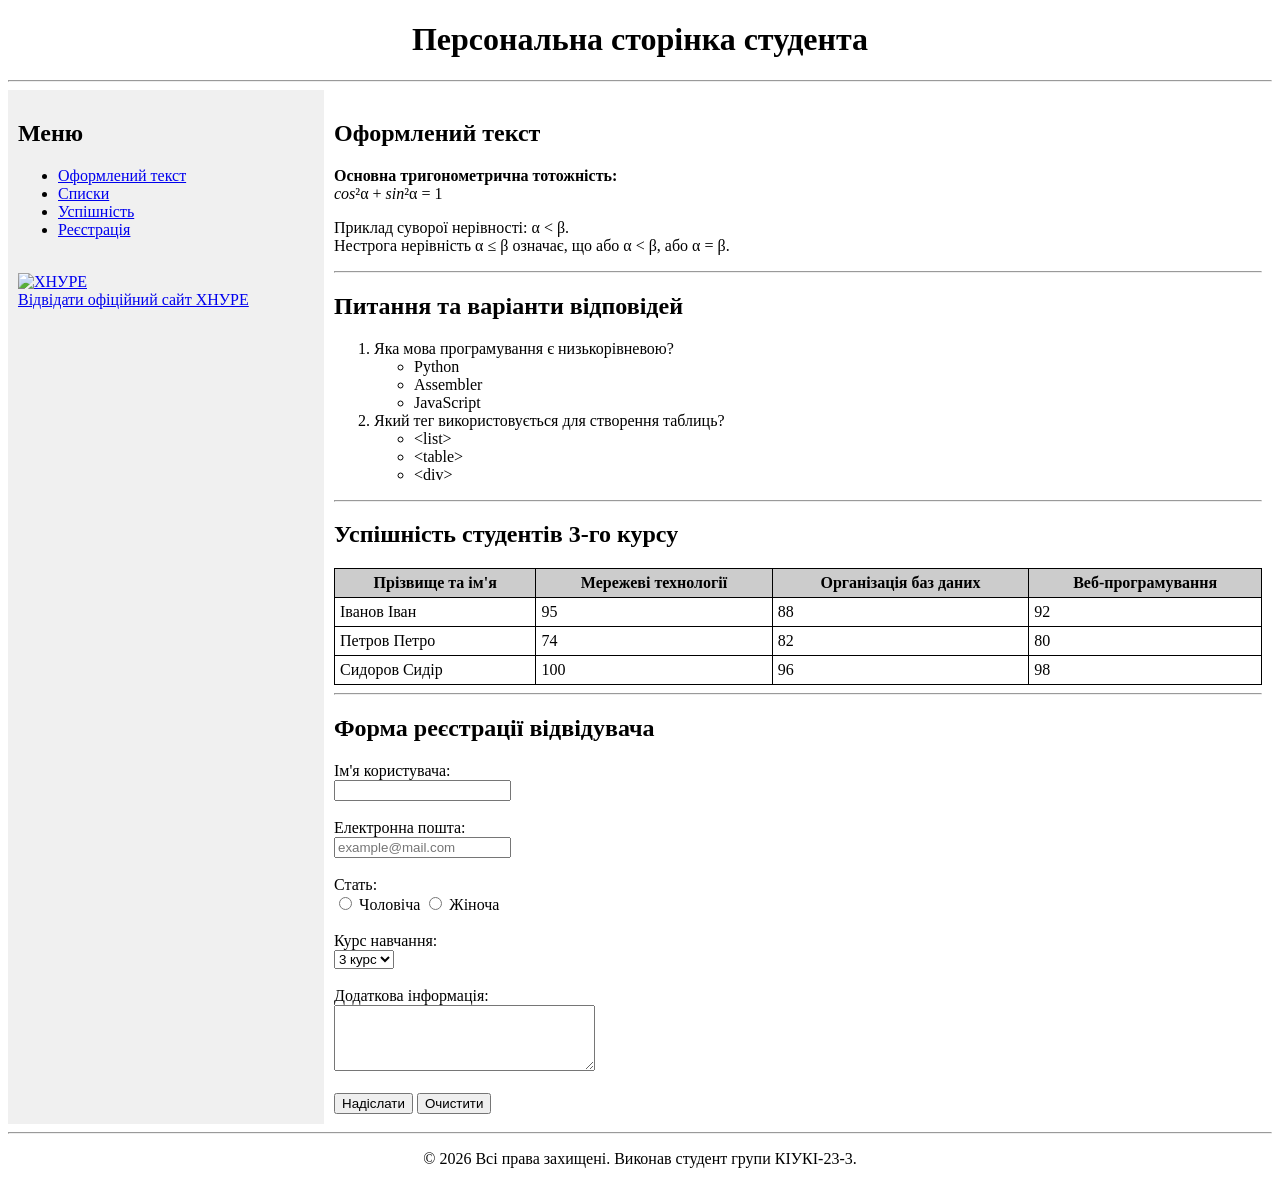
==== index.html @ b94139e3 "Fix HTML5 validation" ====
<!DOCTYPE html>
<html lang="uk">
<head>
    <meta charset="UTF-8">
    <title>Лабораторна робота №1 - Варіант 0</title>
</head>
<body>

    <header>
        <h1 style="text-align: center;">Персональна сторінка студента</h1>
        <hr>
    </header>

    <table style="width: 100%; border-collapse: collapse;">
        <tr>
            <td style="width: 25%; vertical-align: top; background-color: #f0f0f0; padding: 10px;">
                <h2>Меню</h2>
                <ul>
                    <li><a href="#text">Оформлений текст</a></li>
                    <li><a href="#list">Списки</a></li>
                    <li><a href="#table">Успішність</a></li>
                    <li><a href="#form">Реєстрація</a></li>
                </ul>
                <br>
                <a href="https://nure.ua/" target="_blank">
                    <img src="https://nure.ua/wp-content/themes/nure/img/logo-ukr.png" alt="ХНУРЕ" style="width: 200px;">
                    <br>Відвідати офіційний сайт ХНУРЕ
                </a>
            </td>

            <td style="width: 75%; vertical-align: top; padding: 10px;">
                
                <h2 id="text">Оформлений текст</h2>
                <p>
                    <b>Основна тригонометрична тотожність:</b><br>
                    <i>cos</i>&sup2;&alpha; + <i>sin</i>&sup2;&alpha; = 1
                </p>
                <p>
                    Приклад суворої нерівності: &alpha; &lt; &beta;.<br>
                    Нестрога нерівність &alpha; &le; &beta; означає, що або &alpha; &lt; &beta;, або &alpha; = &beta;.
                </p>

                <hr>

                <h2 id="list">Питання та варіанти відповідей</h2>
                <ol>
                    <li>Яка мова програмування є низькорівневою?
                        <ul>
                            <li>Python</li>
                            <li>Assembler</li>
                            <li>JavaScript</li>
                        </ul>
                    </li>
                    <li>Який тег використовується для створення таблиць?
                        <ul>
                            <li>&lt;list&gt;</li>
                            <li>&lt;table&gt;</li>
                            <li>&lt;div&gt;</li>
                        </ul>
                    </li>
                </ol>

                <hr>

                <h2 id="table">Успішність студентів 3-го курсу</h2>
                <table style="border: 1px solid black; border-collapse: collapse; width: 100%;">
                    <tr style="background-color: #cccccc;">
                        <th style="border: 1px solid black; padding: 5px;">Прізвище та ім'я</th>
                        <th style="border: 1px solid black; padding: 5px;">Мережеві технології</th>
                        <th style="border: 1px solid black; padding: 5px;">Організація баз даних</th>
                        <th style="border: 1px solid black; padding: 5px;">Веб-програмування</th>
                    </tr>
                    <tr>
                        <td style="border: 1px solid black; padding: 5px;">Іванов Іван</td>
                        <td style="border: 1px solid black; padding: 5px;">95</td>
                        <td style="border: 1px solid black; padding: 5px;">88</td>
                        <td style="border: 1px solid black; padding: 5px;">92</td>
                    </tr>
                    <tr>
                        <td style="border: 1px solid black; padding: 5px;">Петров Петро</td>
                        <td style="border: 1px solid black; padding: 5px;">74</td>
                        <td style="border: 1px solid black; padding: 5px;">82</td>
                        <td style="border: 1px solid black; padding: 5px;">80</td>
                    </tr>
                    <tr>
                        <td style="border: 1px solid black; padding: 5px;">Сидоров Сидір</td>
                        <td style="border: 1px solid black; padding: 5px;">100</td>
                        <td style="border: 1px solid black; padding: 5px;">96</td>
                        <td style="border: 1px solid black; padding: 5px;">98</td>
                    </tr>
                </table>

                <hr>

                <h2 id="form">Форма реєстрації відвідувача</h2>
                <form action="#">
                    <label for="username">Ім'я користувача:</label><br>
                    <input type="text" id="username" name="username" required><br><br>

                    <label for="email">Електронна пошта:</label><br>
                    <input type="email" id="email" name="email" placeholder="example@mail.com"><br><br>

                    <label>Стать:</label><br>
                    <input type="radio" id="male" name="gender" value="male">
                    <label for="male">Чоловіча</label>
                    <input type="radio" id="female" name="gender" value="female">
                    <label for="female">Жіноча</label><br><br>

                    <label for="course">Курс навчання:</label><br>
                    <select id="course" name="course">
                        <option value="1">1 курс</option>
                        <option value="2">2 курс</option>
                        <option value="3" selected>3 курс</option>
                        <option value="4">4 курс</option>
                    </select><br><br>

                    <label for="comment">Додаткова інформація:</label><br>
                    <textarea id="comment" name="comment" rows="4" cols="30"></textarea><br><br>

                    <input type="submit" value="Надіслати">
                    <input type="reset" value="Очистити">
                </form>

            </td>
        </tr>
    </table>

    <footer>
        <hr>
        <p style="text-align: center;">&copy; 2026 Всі права захищені. Виконав студент групи КІУКІ-23-3.</p>
    </footer>

</body>
</html>
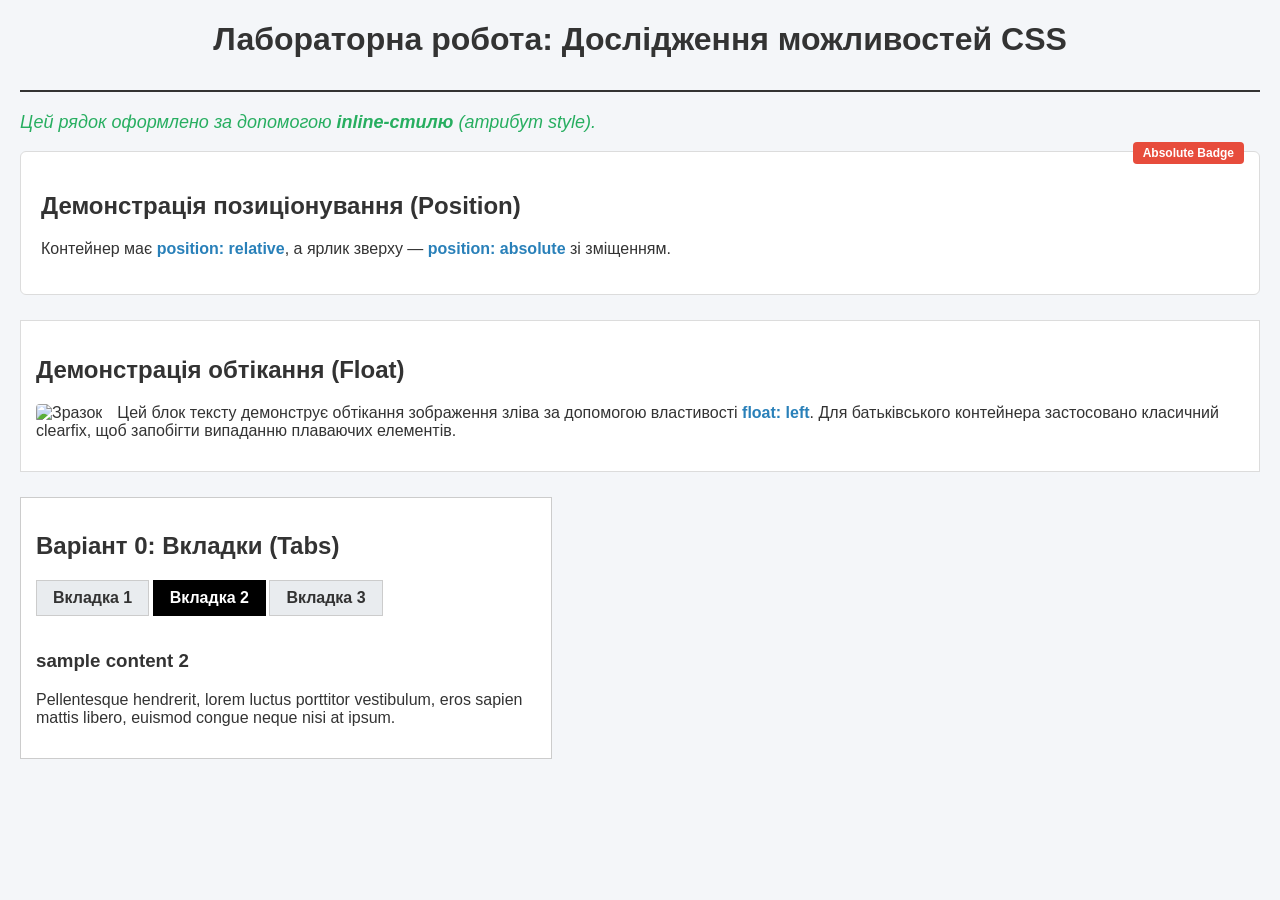
==== commit 44f35469: "Add Lab 2" ====
--- a/index.html
+++ b/index.html
@@ -2,133 +2,88 @@
 <html lang="uk">
 <head>
     <meta charset="UTF-8">
-    <title>Лабораторна робота №1 - Варіант 0</title>
+    <meta name="viewport" content="width=device-width, initial-scale=1.0">
+    <title>Лабораторна робота №2 - Варіант 0</title>
+
+    <!-- Спосіб 1: Підключення зовнішнього CSS-файлу -->
+    <link rel="stylesheet" href="style.css">
+
+    <!-- Спосіб 2: Внутрішні стилі за допомогою контейнера <style> -->
+    <style>
+        /* Селектор за ідентифікатором (id) */
+        #main-header {
+            text-align: center;
+            border-bottom: 2px solid #333;
+            padding-bottom: 10px;
+            margin-bottom: 20px;
+        }
+
+        /* Селектор за класом (class) */
+        .highlight-text {
+            color: #2980b9;
+            font-weight: bold;
+        }
+    </style>
 </head>
 <body>
 
-    <header>
-        <h1 style="text-align: center;">Персональна сторінка студента</h1>
-        <hr>
+    <header id="main-header">
+        <h1>Лабораторна робота: Дослідження можливостей CSS</h1>
     </header>
 
-    <table style="width: 100%; border-collapse: collapse;">
-        <tr>
-            <td style="width: 25%; vertical-align: top; background-color: #f0f0f0; padding: 10px;">
-                <h2>Меню</h2>
-                <ul>
-                    <li><a href="#text">Оформлений текст</a></li>
-                    <li><a href="#list">Списки</a></li>
-                    <li><a href="#table">Успішність</a></li>
-                    <li><a href="#form">Реєстрація</a></li>
-                </ul>
-                <br>
-                <a href="https://nure.ua/" target="_blank">
-                    <img src="https://nure.ua/wp-content/themes/nure/img/logo-ukr.png" alt="ХНУРЕ" style="width: 200px;">
-                    <br>Відвідати офіційний сайт ХНУРЕ
-                </a>
-            </td>
+    <!-- Спосіб 3: Inline-стиль (атрибут style) -->
+    <p style="color: #27ae60; font-size: 18px; font-style: italic;">
+        Цей рядок оформлено за допомогою <b>inline-стилю</b> (атрибут style).
+    </p>
 
-            <td style="width: 75%; vertical-align: top; padding: 10px;">
-                
-                <h2 id="text">Оформлений текст</h2>
-                <p>
-                    <b>Основна тригонометрична тотожність:</b><br>
-                    <i>cos</i>&sup2;&alpha; + <i>sin</i>&sup2;&alpha; = 1
-                </p>
-                <p>
-                    Приклад суворої нерівності: &alpha; &lt; &beta;.<br>
-                    Нестрога нерівність &alpha; &le; &beta; означає, що або &alpha; &lt; &beta;, або &alpha; = &beta;.
-                </p>
+    <!-- Демонстрація position (relative/absolute) -->
+    <section class="promo-box">
+        <span class="badge-absolute">Absolute Badge</span>
+        <h2>Демонстрація позиціонування (Position)</h2>
+        <p>Контейнер має <span class="highlight-text">position: relative</span>, а ярлик зверху — <span class="highlight-text">position: absolute</span> зі зміщенням.</p>
+    </section>
 
-                <hr>
+    <!-- Демонстрація властивості float -->
+    <section class="float-section clearfix">
+        <h2>Демонстрація обтікання (Float)</h2>
+        <img src="https://via.placeholder.com/120x80" alt="Зразок" class="float-img">
+        <p>
+            Цей блок тексту демонструє обтікання зображення зліва за допомогою властивості <span class="highlight-text">float: left</span>. Для батьківського контейнера застосовано класичний clearfix, щоб запобігти випаданню плаваючих елементів.
+        </p>
+    </section>
 
-                <h2 id="list">Питання та варіанти відповідей</h2>
-                <ol>
-                    <li>Яка мова програмування є низькорівневою?
-                        <ul>
-                            <li>Python</li>
-                            <li>Assembler</li>
-                            <li>JavaScript</li>
-                        </ul>
-                    </li>
-                    <li>Який тег використовується для створення таблиць?
-                        <ul>
-                            <li>&lt;list&gt;</li>
-                            <li>&lt;table&gt;</li>
-                            <li>&lt;div&gt;</li>
-                        </ul>
-                    </li>
-                </ol>
+    <!-- Варіант 0: Вкладки, що перемикаються без JavaScript -->
+    <section class="tabs-container">
+        <h2>Варіант 0: Вкладки (Tabs)</h2>
 
-                <hr>
+        <!-- Приховані радіокнопки для керування станом -->
+        <input type="radio" name="tab-group" id="tab1" class="tab-radio">
+        <input type="radio" name="tab-group" id="tab2" class="tab-radio" checked>
+        <input type="radio" name="tab-group" id="tab3" class="tab-radio">
 
-                <h2 id="table">Успішність студентів 3-го курсу</h2>
-                <table style="border: 1px solid black; border-collapse: collapse; width: 100%;">
-                    <tr style="background-color: #cccccc;">
-                        <th style="border: 1px solid black; padding: 5px;">Прізвище та ім'я</th>
-                        <th style="border: 1px solid black; padding: 5px;">Мережеві технології</th>
-                        <th style="border: 1px solid black; padding: 5px;">Організація баз даних</th>
-                        <th style="border: 1px solid black; padding: 5px;">Веб-програмування</th>
-                    </tr>
-                    <tr>
-                        <td style="border: 1px solid black; padding: 5px;">Іванов Іван</td>
-                        <td style="border: 1px solid black; padding: 5px;">95</td>
-                        <td style="border: 1px solid black; padding: 5px;">88</td>
-                        <td style="border: 1px solid black; padding: 5px;">92</td>
-                    </tr>
-                    <tr>
-                        <td style="border: 1px solid black; padding: 5px;">Петров Петро</td>
-                        <td style="border: 1px solid black; padding: 5px;">74</td>
-                        <td style="border: 1px solid black; padding: 5px;">82</td>
-                        <td style="border: 1px solid black; padding: 5px;">80</td>
-                    </tr>
-                    <tr>
-                        <td style="border: 1px solid black; padding: 5px;">Сидоров Сидір</td>
-                        <td style="border: 1px solid black; padding: 5px;">100</td>
-                        <td style="border: 1px solid black; padding: 5px;">96</td>
-                        <td style="border: 1px solid black; padding: 5px;">98</td>
-                    </tr>
-                </table>
+        <!-- Навігація по вкладках -->
+        <div class="tabs-nav">
+            <label for="tab1" class="tab-label">Вкладка 1</label>
+            <label for="tab2" class="tab-label">Вкладка 2</label>
+            <label for="tab3" class="tab-label">Вкладка 3</label>
+        </div>
 
-                <hr>
+        <!-- Контентні блоки -->
+        <div id="content1" class="tab-panel">
+            <h3>sample content 1</h3>
+            <p>Вміст першої вкладки. Довільний опис та демонстрація перемикання.</p>
+        </div>
 
-                <h2 id="form">Форма реєстрації відвідувача</h2>
-                <form action="#">
-                    <label for="username">Ім'я користувача:</label><br>
-                    <input type="text" id="username" name="username" required><br><br>
+        <div id="content2" class="tab-panel">
+            <h3>sample content 2</h3>
+            <p>Pellentesque hendrerit, lorem luctus porttitor vestibulum, eros sapien mattis libero, euismod congue neque nisi at ipsum.</p>
+        </div>
 
-                    <label for="email">Електронна пошта:</label><br>
-                    <input type="email" id="email" name="email" placeholder="example@mail.com"><br><br>
-
-                    <label>Стать:</label><br>
-                    <input type="radio" id="male" name="gender" value="male">
-                    <label for="male">Чоловіча</label>
-                    <input type="radio" id="female" name="gender" value="female">
-                    <label for="female">Жіноча</label><br><br>
-
-                    <label for="course">Курс навчання:</label><br>
-                    <select id="course" name="course">
-                        <option value="1">1 курс</option>
-                        <option value="2">2 курс</option>
-                        <option value="3" selected>3 курс</option>
-                        <option value="4">4 курс</option>
-                    </select><br><br>
-
-                    <label for="comment">Додаткова інформація:</label><br>
-                    <textarea id="comment" name="comment" rows="4" cols="30"></textarea><br><br>
-
-                    <input type="submit" value="Надіслати">
-                    <input type="reset" value="Очистити">
-                </form>
-
-            </td>
-        </tr>
-    </table>
-
-    <footer>
-        <hr>
-        <p style="text-align: center;">&copy; 2026 Всі права захищені. Виконав студент групи КІУКІ-23-3.</p>
-    </footer>
+        <div id="content3" class="tab-panel">
+            <h3>sample content 3</h3>
+            <p>Вміст третьої вкладки. Усі вкладки працюють виключно на селекторах CSS без скриптів.</p>
+        </div>
+    </section>
 
 </body>
 </html>
--- a/style.css
+++ b/style.css
@@ -0,0 +1,96 @@
+/* 1. Селектори тегів та скидання базових відступів */
+body {
+    font-family: Arial, sans-serif;
+    margin: 20px;
+    background-color: #f4f6f9;
+    color: #333;
+}
+
+/* 2. Позиціонування (Вимога 4: relative + absolute) */
+.promo-box {
+    position: relative;
+    background-color: #ffffff;
+    border: 1px solid #dcdcdc;
+    padding: 20px;
+    margin-bottom: 25px;
+    border-radius: 6px;
+}
+
+.badge-absolute {
+    position: absolute;
+    top: -10px;
+    right: 15px;
+    background-color: #e74c3c;
+    color: #ffffff;
+    padding: 4px 10px;
+    font-size: 12px;
+    font-weight: bold;
+    border-radius: 4px;
+}
+
+/* 3. Обтікання float (Вимога 5: float + clearfix) */
+.float-section {
+    background: #ffffff;
+    padding: 15px;
+    margin-bottom: 25px;
+    border: 1px solid #dcdcdc;
+}
+
+.float-img {
+    float: left;
+    margin-right: 15px;
+    border-radius: 4px;
+}
+
+.clearfix::after {
+    content: "";
+    display: table;
+    clear: both;
+}
+
+/* 4. Варіант 0: Вкладки (Tabs) тільки на чистому CSS */
+.tabs-container {
+    background: #ffffff;
+    border: 1px solid #ccc;
+    padding: 15px;
+    max-width: 500px;
+}
+
+/* Приховуємо стандартні перемикачі radio */
+.tab-radio {
+    display: none;
+}
+
+/* Стилізація кнопок вкладок */
+.tab-label {
+    display: inline-block;
+    padding: 8px 16px;
+    cursor: pointer;
+    background-color: #e9ecef;
+    border: 1px solid #ccc;
+    margin-right: -1px;
+    font-weight: bold;
+    user-select: none;
+}
+
+/* Стиль активної вкладки (як на зразку у завданні) */
+#tab1:checked ~ .tabs-nav label[for="tab1"],
+#tab2:checked ~ .tabs-nav label[for="tab2"],
+#tab3:checked ~ .tabs-nav label[for="tab3"] {
+    background-color: #000000;
+    color: #ffffff;
+    border-color: #000000;
+}
+
+/* Блоки контенту вкладок (за замовчуванням сховані) */
+.tab-panel {
+    display: none;
+    padding-top: 15px;
+}
+
+/* Відображення відповідного контенту при виборі radio */
+#tab1:checked ~ #content1,
+#tab2:checked ~ #content2,
+#tab3:checked ~ #content3 {
+    display: block;
+}
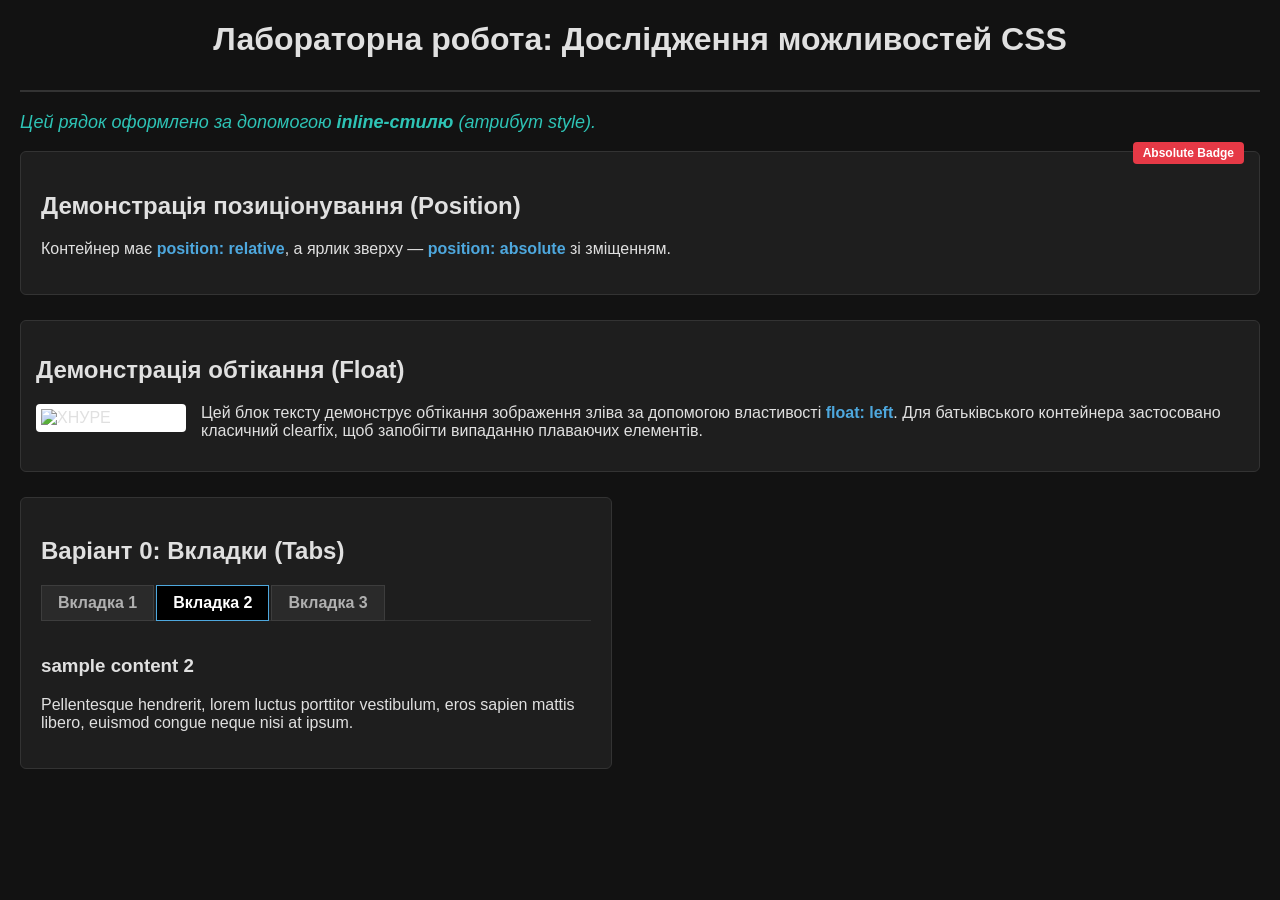
==== commit e2f0330b: "Dark theme and fix float image" ====
--- a/index.html
+++ b/index.html
@@ -13,14 +13,14 @@
         /* Селектор за ідентифікатором (id) */
         #main-header {
             text-align: center;
-            border-bottom: 2px solid #333;
+            border-bottom: 2px solid #333333;
             padding-bottom: 10px;
             margin-bottom: 20px;
         }
 
         /* Селектор за класом (class) */
         .highlight-text {
-            color: #2980b9;
+            color: #4ea8de;
             font-weight: bold;
         }
     </style>
@@ -32,7 +32,7 @@
     </header>
 
     <!-- Спосіб 3: Inline-стиль (атрибут style) -->
-    <p style="color: #27ae60; font-size: 18px; font-style: italic;">
+    <p style="color: #2ec4b6; font-size: 18px; font-style: italic;">
         Цей рядок оформлено за допомогою <b>inline-стилю</b> (атрибут style).
     </p>
 
@@ -43,10 +43,10 @@
         <p>Контейнер має <span class="highlight-text">position: relative</span>, а ярлик зверху — <span class="highlight-text">position: absolute</span> зі зміщенням.</p>
     </section>
 
-    <!-- Демонстрація властивості float -->
+    <!-- Демонстрація властивості float з робочим зображенням -->
     <section class="float-section clearfix">
         <h2>Демонстрація обтікання (Float)</h2>
-        <img src="https://via.placeholder.com/120x80" alt="Зразок" class="float-img">
+        <img src="https://nure.ua/wp-content/themes/nure/img/logo-ukr.png" alt="ХНУРЕ" class="float-img">
         <p>
             Цей блок тексту демонструє обтікання зображення зліва за допомогою властивості <span class="highlight-text">float: left</span>. Для батьківського контейнера застосовано класичний clearfix, щоб запобігти випаданню плаваючих елементів.
         </p>
--- a/style.css
+++ b/style.css
@@ -1,16 +1,16 @@
-/* 1. Селектори тегів та скидання базових відступів */
+/* Базові стилі та чорний фон */
 body {
     font-family: Arial, sans-serif;
     margin: 20px;
-    background-color: #f4f6f9;
-    color: #333;
+    background-color: #121212;
+    color: #e0e0e0;
 }
 
-/* 2. Позиціонування (Вимога 4: relative + absolute) */
+/* 1. Позиціонування (Вимога 4: relative + absolute) */
 .promo-box {
     position: relative;
-    background-color: #ffffff;
-    border: 1px solid #dcdcdc;
+    background-color: #1e1e1e;
+    border: 1px solid #333333;
     padding: 20px;
     margin-bottom: 25px;
     border-radius: 6px;
@@ -20,7 +20,7 @@
     position: absolute;
     top: -10px;
     right: 15px;
-    background-color: #e74c3c;
+    background-color: #e63946;
     color: #ffffff;
     padding: 4px 10px;
     font-size: 12px;
@@ -28,17 +28,21 @@
     border-radius: 4px;
 }
 
-/* 3. Обтікання float (Вимога 5: float + clearfix) */
+/* 2. Обтікання float (Вимога 5: float + clearfix) */
 .float-section {
-    background: #ffffff;
+    background-color: #1e1e1e;
     padding: 15px;
     margin-bottom: 25px;
-    border: 1px solid #dcdcdc;
+    border: 1px solid #333333;
+    border-radius: 6px;
 }
 
 .float-img {
     float: left;
     margin-right: 15px;
+    width: 140px;
+    background-color: #ffffff; /* біла підкладка під логотип, щоб його було чітко видно */
+    padding: 5px;
     border-radius: 4px;
 }
 
@@ -48,47 +52,52 @@
     clear: both;
 }
 
-/* 4. Варіант 0: Вкладки (Tabs) тільки на чистому CSS */
+/* 3. Варіант 0: Вкладки на чистому CSS */
 .tabs-container {
-    background: #ffffff;
-    border: 1px solid #ccc;
-    padding: 15px;
-    max-width: 500px;
+    background-color: #1e1e1e;
+    border: 1px solid #333333;
+    padding: 20px;
+    max-width: 550px;
+    border-radius: 6px;
 }
 
-/* Приховуємо стандартні перемикачі radio */
 .tab-radio {
     display: none;
 }
 
-/* Стилізація кнопок вкладок */
+.tabs-nav {
+    display: flex;
+    gap: 2px;
+}
+
 .tab-label {
     display: inline-block;
     padding: 8px 16px;
     cursor: pointer;
-    background-color: #e9ecef;
-    border: 1px solid #ccc;
-    margin-right: -1px;
+    background-color: #2a2a2a;
+    color: #b0b0b0;
+    border: 1px solid #3d3d3d;
     font-weight: bold;
     user-select: none;
+    transition: background 0.2s, color 0.2s;
 }
 
-/* Стиль активної вкладки (як на зразку у завданні) */
+/* Стиль активної вкладки */
 #tab1:checked ~ .tabs-nav label[for="tab1"],
 #tab2:checked ~ .tabs-nav label[for="tab2"],
 #tab3:checked ~ .tabs-nav label[for="tab3"] {
     background-color: #000000;
     color: #ffffff;
-    border-color: #000000;
+    border-color: #4ea8de;
 }
 
-/* Блоки контенту вкладок (за замовчуванням сховані) */
 .tab-panel {
     display: none;
     padding-top: 15px;
+    border-top: 1px solid #333333;
+    margin-top: -1px;
 }
 
-/* Відображення відповідного контенту при виборі radio */
 #tab1:checked ~ #content1,
 #tab2:checked ~ #content2,
 #tab3:checked ~ #content3 {
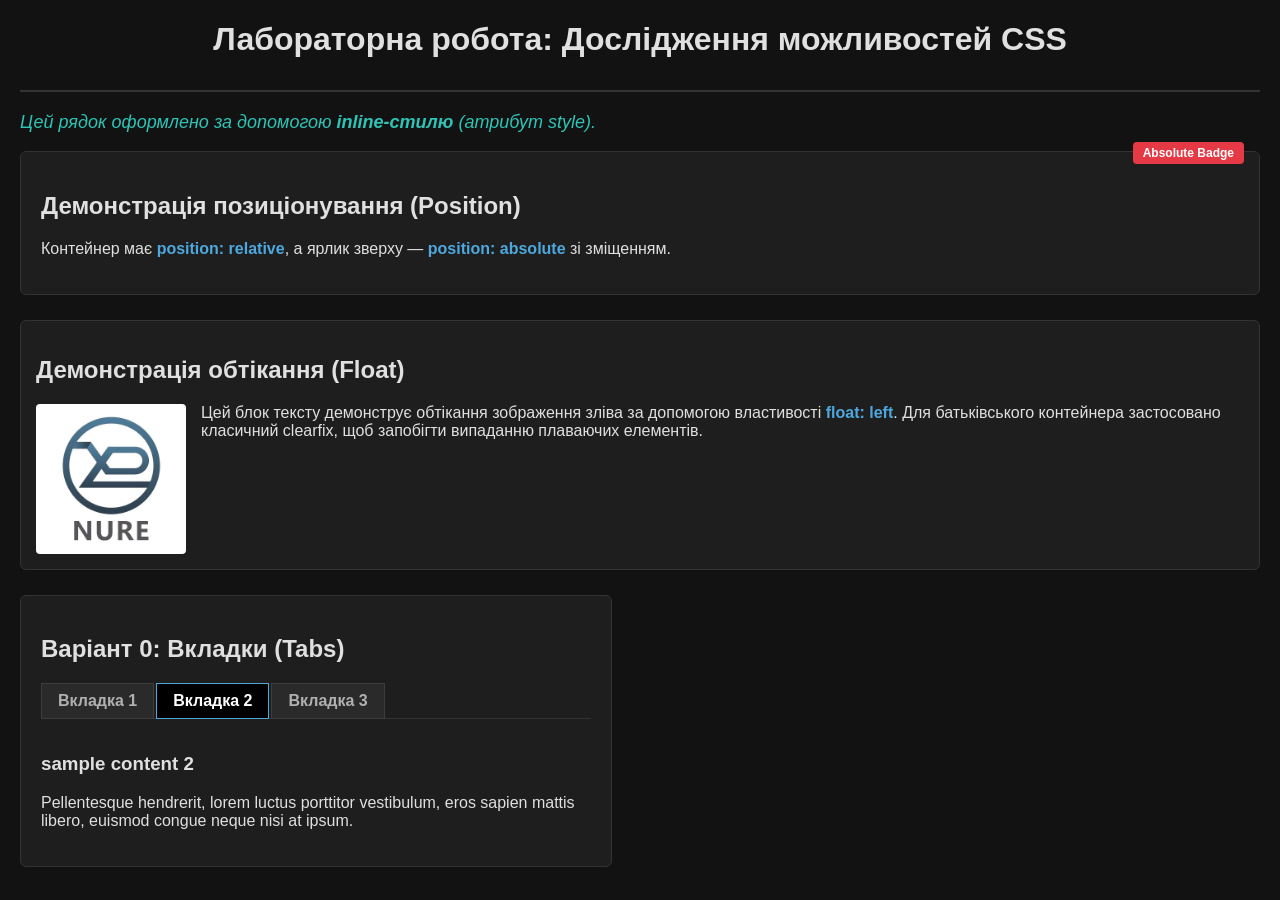
==== commit 725320a2: "Add local logo image" ====
--- a/index.html
+++ b/index.html
@@ -46,7 +46,7 @@
     <!-- Демонстрація властивості float з робочим зображенням -->
     <section class="float-section clearfix">
         <h2>Демонстрація обтікання (Float)</h2>
-        <img src="https://nure.ua/wp-content/themes/nure/img/logo-ukr.png" alt="ХНУРЕ" class="float-img">
+       <img src="logo.jpg" alt="ХНУРЕ" class="float-img">
         <p>
             Цей блок тексту демонструє обтікання зображення зліва за допомогою властивості <span class="highlight-text">float: left</span>. Для батьківського контейнера застосовано класичний clearfix, щоб запобігти випаданню плаваючих елементів.
         </p>
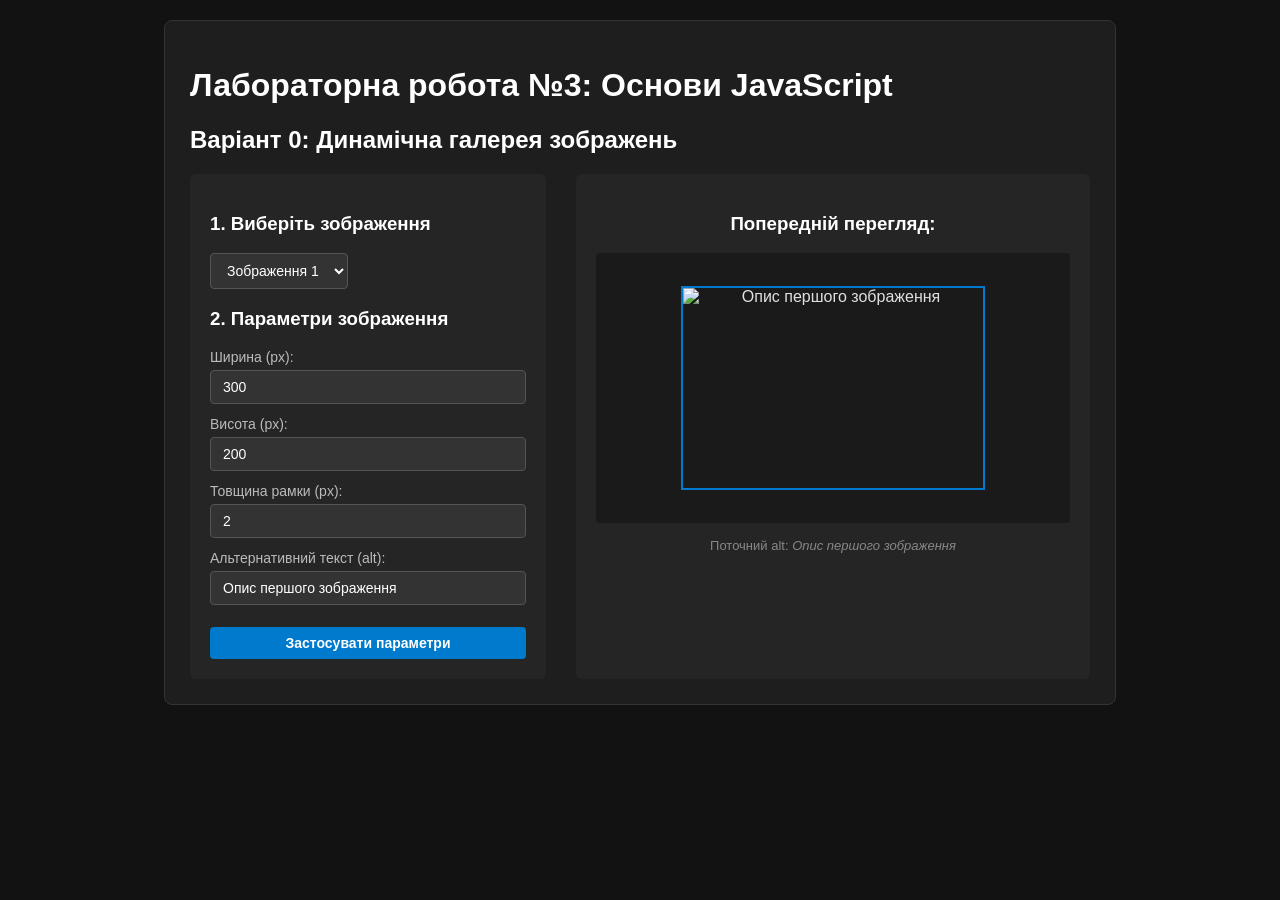
==== commit 831adf79: "Add Lab 3: JavaScript dynamic gallery (Variant 0)" ====
--- a/index.html
+++ b/index.html
@@ -3,87 +3,62 @@
 <head>
     <meta charset="UTF-8">
     <meta name="viewport" content="width=device-width, initial-scale=1.0">
-    <title>Лабораторна робота №2 - Варіант 0</title>
-
-    <!-- Спосіб 1: Підключення зовнішнього CSS-файлу -->
+    <title>Лабораторна робота №3 - Варіант 0</title>
     <link rel="stylesheet" href="style.css">
-
-    <!-- Спосіб 2: Внутрішні стилі за допомогою контейнера <style> -->
-    <style>
-        /* Селектор за ідентифікатором (id) */
-        #main-header {
-            text-align: center;
-            border-bottom: 2px solid #333333;
-            padding-bottom: 10px;
-            margin-bottom: 20px;
-        }
-
-        /* Селектор за класом (class) */
-        .highlight-text {
-            color: #4ea8de;
-            font-weight: bold;
-        }
-    </style>
 </head>
 <body>
 
-    <header id="main-header">
-        <h1>Лабораторна робота: Дослідження можливостей CSS</h1>
-    </header>
+    <div class="container">
+        <h1>Лабораторна робота №3: Основи JavaScript</h1>
+        <h2>Варіант 0: Динамічна галерея зображень</h2>
 
-    <!-- Спосіб 3: Inline-стиль (атрибут style) -->
-    <p style="color: #2ec4b6; font-size: 18px; font-style: italic;">
-        Цей рядок оформлено за допомогою <b>inline-стилю</b> (атрибут style).
-    </p>
+        <div class="gallery-wrapper">
+            <!-- Панель керування -->
+            <div class="controls-panel">
+                <h3>1. Виберіть зображення</h3>
+                <select id="image-select">
+                    <option value="images/1.jpg" selected>Зображення 1</option>
+                    <option value="images/2.jpg">Зображення 2</option>
+                    <option value="images/3.jpg">Зображення 3</option>
+                    <option value="images/4.jpg">Зображення 4</option>
+                </select>
 
-    <!-- Демонстрація position (relative/absolute) -->
-    <section class="promo-box">
-        <span class="badge-absolute">Absolute Badge</span>
-        <h2>Демонстрація позиціонування (Position)</h2>
-        <p>Контейнер має <span class="highlight-text">position: relative</span>, а ярлик зверху — <span class="highlight-text">position: absolute</span> зі зміщенням.</p>
-    </section>
+                <h3>2. Параметри зображення</h3>
+                
+                <div class="input-group">
+                    <label for="img-width">Ширина (px):</label>
+                    <input type="number" id="img-width" value="300" min="50" max="800">
+                </div>
 
-    <!-- Демонстрація властивості float з робочим зображенням -->
-    <section class="float-section clearfix">
-        <h2>Демонстрація обтікання (Float)</h2>
-       <img src="logo.jpg" alt="ХНУРЕ" class="float-img">
-        <p>
-            Цей блок тексту демонструє обтікання зображення зліва за допомогою властивості <span class="highlight-text">float: left</span>. Для батьківського контейнера застосовано класичний clearfix, щоб запобігти випаданню плаваючих елементів.
-        </p>
-    </section>
+                <div class="input-group">
+                    <label for="img-height">Висота (px):</label>
+                    <input type="number" id="img-height" value="200" min="50" max="800">
+                </div>
 
-    <!-- Варіант 0: Вкладки, що перемикаються без JavaScript -->
-    <section class="tabs-container">
-        <h2>Варіант 0: Вкладки (Tabs)</h2>
+                <div class="input-group">
+                    <label for="img-border">Товщина рамки (px):</label>
+                    <input type="number" id="img-border" value="2" min="0" max="20">
+                </div>
 
-        <!-- Приховані радіокнопки для керування станом -->
-        <input type="radio" name="tab-group" id="tab1" class="tab-radio">
-        <input type="radio" name="tab-group" id="tab2" class="tab-radio" checked>
-        <input type="radio" name="tab-group" id="tab3" class="tab-radio">
+                <div class="input-group">
+                    <label for="img-alt">Альтернативний текст (alt):</label>
+                    <input type="text" id="img-alt" value="Опис першого зображення">
+                </div>
 
-        <!-- Навігація по вкладках -->
-        <div class="tabs-nav">
-            <label for="tab1" class="tab-label">Вкладка 1</label>
-            <label for="tab2" class="tab-label">Вкладка 2</label>
-            <label for="tab3" class="tab-label">Вкладка 3</label>
+                <button id="apply-btn">Застосувати параметри</button>
+            </div>
+
+            <!-- Область перегляду -->
+            <div class="preview-panel">
+                <h3>Попередній перегляд:</h3>
+                <div class="image-box">
+                    <img id="main-image" src="images/1.jpg" alt="Опис першого зображення">
+                </div>
+                <p id="info-text">Поточний alt: <i>Опис першого зображення</i></p>
+            </div>
         </div>
+    </div>
 
-        <!-- Контентні блоки -->
-        <div id="content1" class="tab-panel">
-            <h3>sample content 1</h3>
-            <p>Вміст першої вкладки. Довільний опис та демонстрація перемикання.</p>
-        </div>
-
-        <div id="content2" class="tab-panel">
-            <h3>sample content 2</h3>
-            <p>Pellentesque hendrerit, lorem luctus porttitor vestibulum, eros sapien mattis libero, euismod congue neque nisi at ipsum.</p>
-        </div>
-
-        <div id="content3" class="tab-panel">
-            <h3>sample content 3</h3>
-            <p>Вміст третьої вкладки. Усі вкладки працюють виключно на селекторах CSS без скриптів.</p>
-        </div>
-    </section>
-
+    <script src="script.js"></script>
 </body>
 </html>
--- a/style.css
+++ b/style.css
@@ -1,105 +1,104 @@
-/* Базові стилі та чорний фон */
 body {
     font-family: Arial, sans-serif;
-    margin: 20px;
     background-color: #121212;
     color: #e0e0e0;
+    margin: 0;
+    padding: 20px;
 }
 
-/* 1. Позиціонування (Вимога 4: relative + absolute) */
-.promo-box {
-    position: relative;
+.container {
+    max-width: 900px;
+    margin: 0 auto;
     background-color: #1e1e1e;
-    border: 1px solid #333333;
+    padding: 25px;
+    border-radius: 8px;
+    border: 1px solid #333;
+}
+
+h1, h2, h3 {
+    color: #ffffff;
+}
+
+.gallery-wrapper {
+    display: flex;
+    gap: 30px;
+    margin-top: 20px;
+    flex-wrap: wrap;
+}
+
+.controls-panel {
+    flex: 1;
+    min-width: 280px;
+    background-color: #252525;
     padding: 20px;
-    margin-bottom: 25px;
     border-radius: 6px;
 }
 
-.badge-absolute {
-    position: absolute;
-    top: -10px;
-    right: 15px;
-    background-color: #e63946;
-    color: #ffffff;
-    padding: 4px 10px;
-    font-size: 12px;
-    font-weight: bold;
-    border-radius: 4px;
+.preview-panel {
+    flex: 1.5;
+    min-width: 300px;
+    background-color: #252525;
+    padding: 20px;
+    border-radius: 6px;
+    text-align: center;
 }
 
-/* 2. Обтікання float (Вимога 5: float + clearfix) */
-.float-section {
-    background-color: #1e1e1e;
-    padding: 15px;
-    margin-bottom: 25px;
-    border: 1px solid #333333;
-    border-radius: 6px;
+.input-group {
+    margin-bottom: 12px;
+    display: flex;
+    flex-direction: column;
 }
 
-.float-img {
-    float: left;
-    margin-right: 15px;
-    width: 140px;
-    background-color: #ffffff; /* біла підкладка під логотип, щоб його було чітко видно */
-    padding: 5px;
-    border-radius: 4px;
+label {
+    font-size: 14px;
+    margin-bottom: 5px;
+    color: #bbb;
 }
 
-.clearfix::after {
-    content: "";
-    display: table;
-    clear: both;
+input, select, button {
+    padding: 8px 12px;
+    background-color: #333;
+    border: 1px solid #555;
+    color: #fff;
+    border-radius: 4px;
+    font-size: 14px;
 }
 
-/* 3. Варіант 0: Вкладки на чистому CSS */
-.tabs-container {
-    background-color: #1e1e1e;
-    border: 1px solid #333333;
-    padding: 20px;
-    max-width: 550px;
-    border-radius: 6px;
+button {
+    margin-top: 10px;
+    width: 100%;
+    background-color: #007acc;
+    border: none;
+    cursor: pointer;
+    font-weight: bold;
+    transition: background 0.2s;
 }
 
-.tab-radio {
-    display: none;
+button:hover {
+    background-color: #005999;
 }
 
-.tabs-nav {
+.image-box {
+    margin-top: 15px;
+    min-height: 250px;
     display: flex;
-    gap: 2px;
+    align-items: center;
+    justify-content: center;
+    background-color: #1a1a1a;
+    border-radius: 4px;
+    padding: 10px;
 }
 
-.tab-label {
-    display: inline-block;
-    padding: 8px 16px;
-    cursor: pointer;
-    background-color: #2a2a2a;
-    color: #b0b0b0;
-    border: 1px solid #3d3d3d;
-    font-weight: bold;
-    user-select: none;
-    transition: background 0.2s, color 0.2s;
+#main-image {
+    width: 300px;
+    height: 200px;
+    border: 2px solid #007acc;
+    object-fit: cover;
+    transition: all 0.2s ease;
 }
 
-/* Стиль активної вкладки */
-#tab1:checked ~ .tabs-nav label[for="tab1"],
-#tab2:checked ~ .tabs-nav label[for="tab2"],
-#tab3:checked ~ .tabs-nav label[for="tab3"] {
-    background-color: #000000;
-    color: #ffffff;
-    border-color: #4ea8de;
-}
-
-.tab-panel {
-    display: none;
-    padding-top: 15px;
-    border-top: 1px solid #333333;
-    margin-top: -1px;
-}
-
-#tab1:checked ~ #content1,
-#tab2:checked ~ #content2,
-#tab3:checked ~ #content3 {
-    display: block;
+#info-text {
+    margin-top: 15px;
+    font-size: 13px;
+    color: #888;
 }
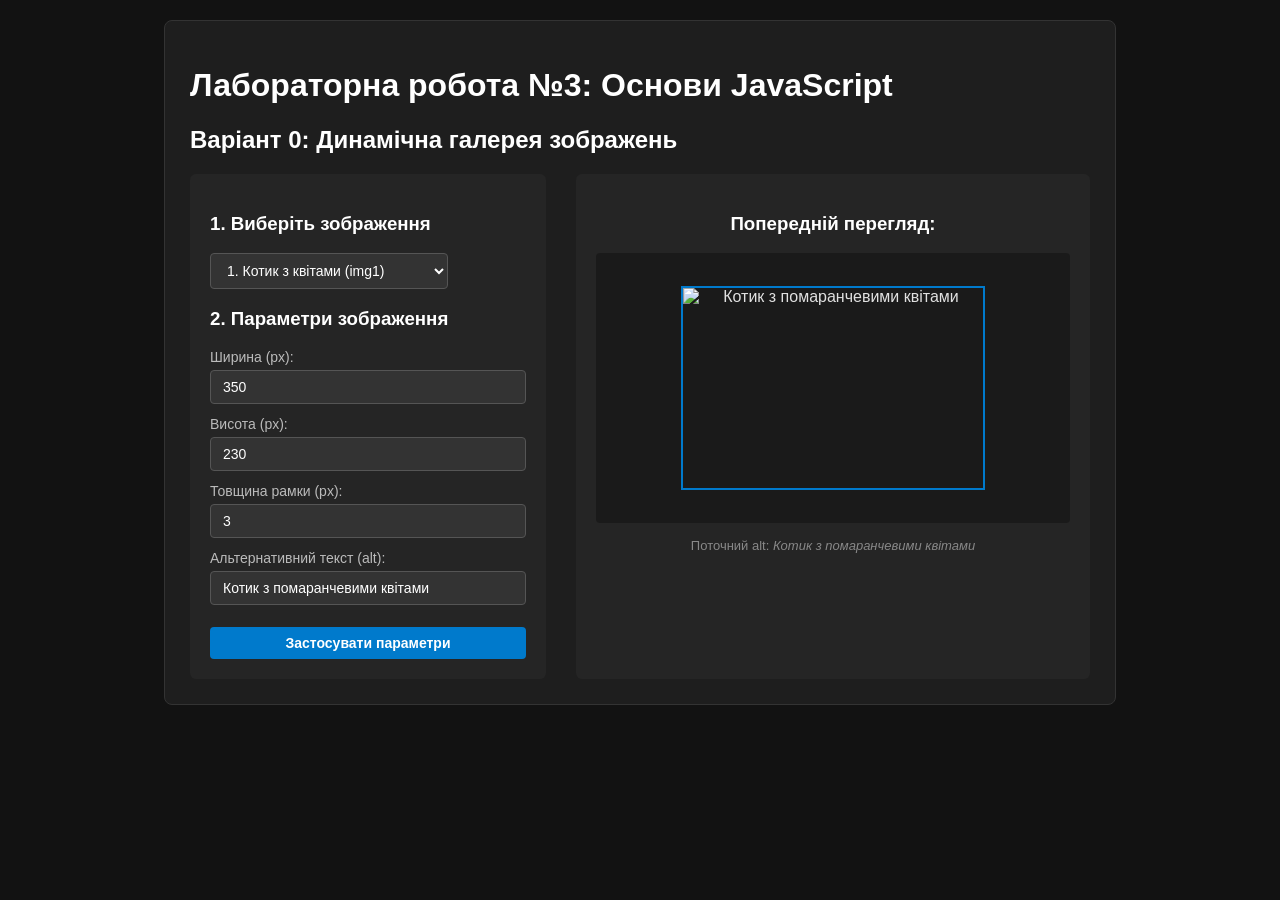
==== commit 03c8f830: "Update gallery images and alt logic" ====
--- a/index.html
+++ b/index.html
@@ -17,32 +17,32 @@
             <div class="controls-panel">
                 <h3>1. Виберіть зображення</h3>
                 <select id="image-select">
-                    <option value="images/1.jpg" selected>Зображення 1</option>
-                    <option value="images/2.jpg">Зображення 2</option>
-                    <option value="images/3.jpg">Зображення 3</option>
-                    <option value="images/4.jpg">Зображення 4</option>
+                    <option value="images/img1.jpg" data-alt="Котик з помаранчевими квітами" selected>1. Котик з квітами (img1)</option>
+                    <option value="images/img2.jpg" data-alt="Ромашка з бджолою">2. Ромашка з бджолою (img2)</option>
+                    <option value="images/img3.jpg" data-alt="Пейзаж озера на світанку">3. Пейзаж з озером (img3)</option>
+                    <option value="images/img4.jpg" data-alt="Синій птах">4. Синій птах (img4)</option>
                 </select>
 
                 <h3>2. Параметри зображення</h3>
                 
                 <div class="input-group">
                     <label for="img-width">Ширина (px):</label>
-                    <input type="number" id="img-width" value="300" min="50" max="800">
+                    <input type="number" id="img-width" value="350" min="50" max="800">
                 </div>
 
                 <div class="input-group">
                     <label for="img-height">Висота (px):</label>
-                    <input type="number" id="img-height" value="200" min="50" max="800">
+                    <input type="number" id="img-height" value="230" min="50" max="800">
                 </div>
 
                 <div class="input-group">
                     <label for="img-border">Товщина рамки (px):</label>
-                    <input type="number" id="img-border" value="2" min="0" max="20">
+                    <input type="number" id="img-border" value="3" min="0" max="20">
                 </div>
 
                 <div class="input-group">
                     <label for="img-alt">Альтернативний текст (alt):</label>
-                    <input type="text" id="img-alt" value="Опис першого зображення">
+                    <input type="text" id="img-alt" value="Котик з помаранчевими квітами">
                 </div>
 
                 <button id="apply-btn">Застосувати параметри</button>
@@ -52,9 +52,9 @@
             <div class="preview-panel">
                 <h3>Попередній перегляд:</h3>
                 <div class="image-box">
-                    <img id="main-image" src="images/1.jpg" alt="Опис першого зображення">
+                    <img id="main-image" src="images/img1.jpg" alt="Котик з помаранчевими квітами">
                 </div>
-                <p id="info-text">Поточний alt: <i>Опис першого зображення</i></p>
+                <p id="info-text">Поточний alt: <i>Котик з помаранчевими квітами</i></p>
             </div>
         </div>
     </div>
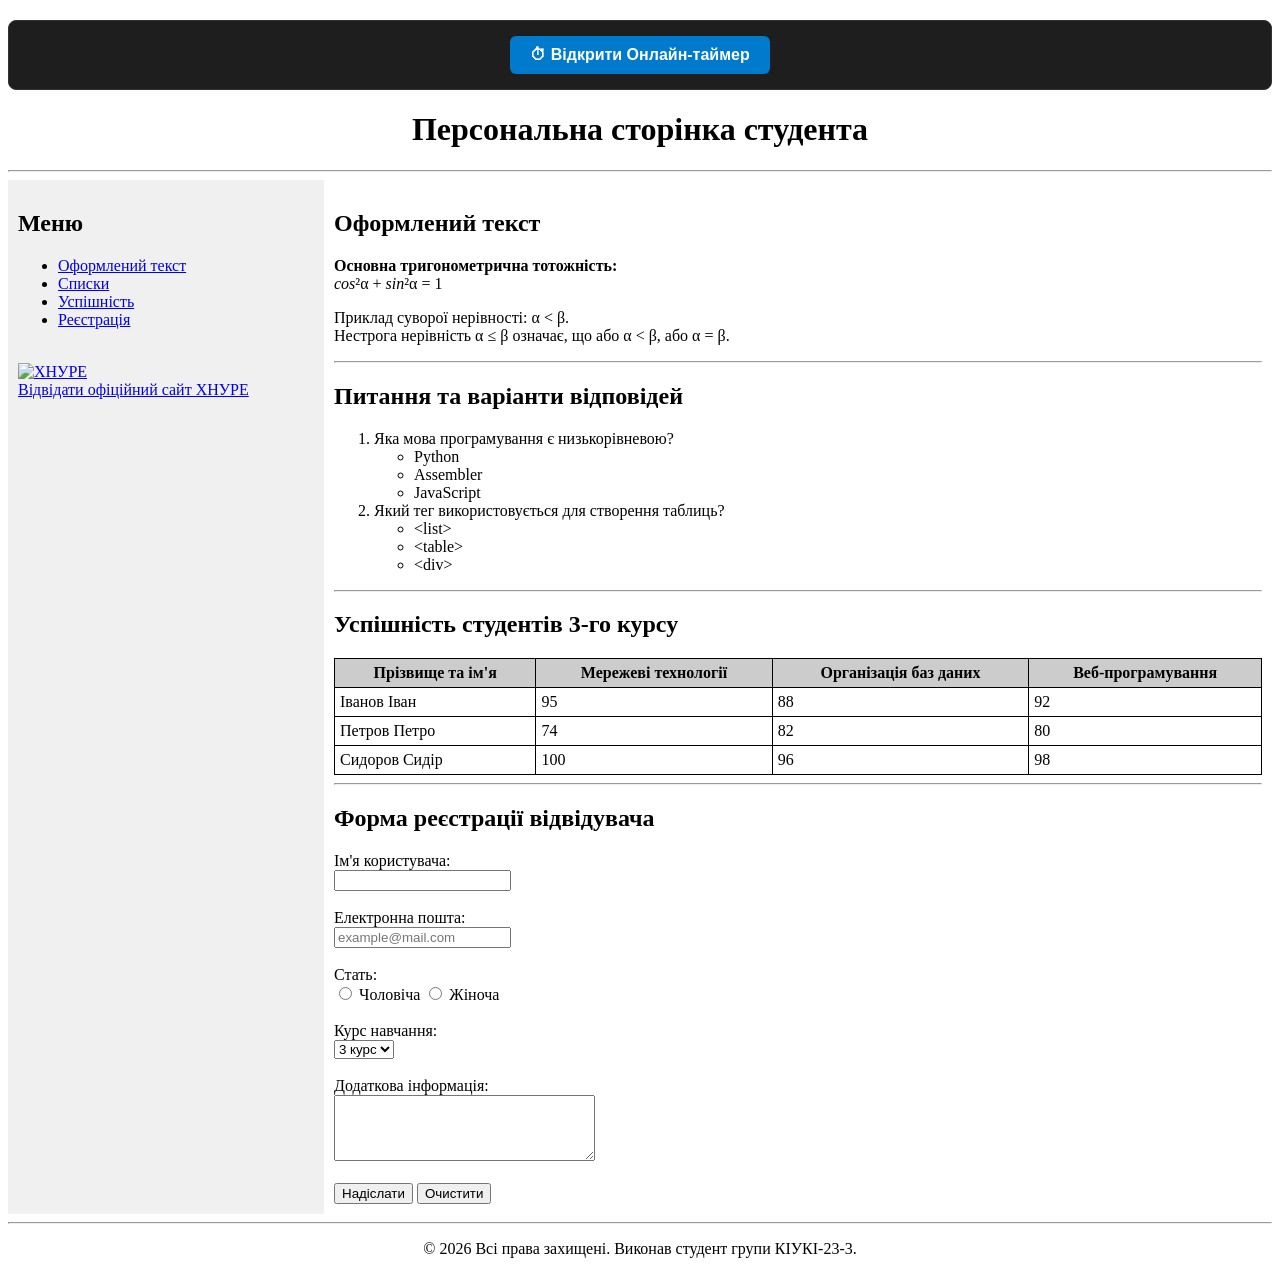
==== commit e706190a: "Add navigation link to online timer" ====
--- a/index.html
+++ b/index.html
@@ -2,63 +2,138 @@
 <html lang="uk">
 <head>
     <meta charset="UTF-8">
-    <meta name="viewport" content="width=device-width, initial-scale=1.0">
-    <title>Лабораторна робота №3 - Варіант 0</title>
-    <link rel="stylesheet" href="style.css">
+    <title>Лабораторна робота №1 - Варіант 0</title>
 </head>
 <body>
+<!-- Блок навігації з посиланням на онлайн-таймер -->
+<nav style="display: flex; justify-content: center; gap: 15px; margin: 20px 0; padding: 15px; background-color: #1e1e1e; border: 1px solid #333; border-radius: 8px;">
+    <a href="timer/" style="display: inline-flex; align-items: center; gap: 8px; padding: 10px 20px; background-color: #007acc; color: #ffffff; text-decoration: none; border-radius: 6px; font-weight: bold; font-family: sans-serif; transition: 0.2s;">
+        ⏱ Відкрити Онлайн-таймер
+    </a>
+</nav>
+    <header>
+        <h1 style="text-align: center;">Персональна сторінка студента</h1>
+        <hr>
+    </header>
 
-    <div class="container">
-        <h1>Лабораторна робота №3: Основи JavaScript</h1>
-        <h2>Варіант 0: Динамічна галерея зображень</h2>
+    <table style="width: 100%; border-collapse: collapse;">
+        <tr>
+            <td style="width: 25%; vertical-align: top; background-color: #f0f0f0; padding: 10px;">
+                <h2>Меню</h2>
+                <ul>
+                    <li><a href="#text">Оформлений текст</a></li>
+                    <li><a href="#list">Списки</a></li>
+                    <li><a href="#table">Успішність</a></li>
+                    <li><a href="#form">Реєстрація</a></li>
+                </ul>
+                <br>
+                <a href="https://nure.ua/" target="_blank">
+                    <img src="https://nure.ua/wp-content/themes/nure/img/logo-ukr.png" alt="ХНУРЕ" style="width: 200px;">
+                    <br>Відвідати офіційний сайт ХНУРЕ
+                </a>
+            </td>
 
-        <div class="gallery-wrapper">
-            <!-- Панель керування -->
-            <div class="controls-panel">
-                <h3>1. Виберіть зображення</h3>
-                <select id="image-select">
-                    <option value="images/img1.jpg" data-alt="Котик з помаранчевими квітами" selected>1. Котик з квітами (img1)</option>
-                    <option value="images/img2.jpg" data-alt="Ромашка з бджолою">2. Ромашка з бджолою (img2)</option>
-                    <option value="images/img3.jpg" data-alt="Пейзаж озера на світанку">3. Пейзаж з озером (img3)</option>
-                    <option value="images/img4.jpg" data-alt="Синій птах">4. Синій птах (img4)</option>
-                </select>
+            <td style="width: 75%; vertical-align: top; padding: 10px;">
+                
+                <h2 id="text">Оформлений текст</h2>
+                <p>
+                    <b>Основна тригонометрична тотожність:</b><br>
+                    <i>cos</i>&sup2;&alpha; + <i>sin</i>&sup2;&alpha; = 1
+                </p>
+                <p>
+                    Приклад суворої нерівності: &alpha; &lt; &beta;.<br>
+                    Нестрога нерівність &alpha; &le; &beta; означає, що або &alpha; &lt; &beta;, або &alpha; = &beta;.
+                </p>
 
-                <h3>2. Параметри зображення</h3>
-                
-                <div class="input-group">
-                    <label for="img-width">Ширина (px):</label>
-                    <input type="number" id="img-width" value="350" min="50" max="800">
-                </div>
+                <hr>
 
-                <div class="input-group">
-                    <label for="img-height">Висота (px):</label>
-                    <input type="number" id="img-height" value="230" min="50" max="800">
-                </div>
+                <h2 id="list">Питання та варіанти відповідей</h2>
+                <ol>
+                    <li>Яка мова програмування є низькорівневою?
+                        <ul>
+                            <li>Python</li>
+                            <li>Assembler</li>
+                            <li>JavaScript</li>
+                        </ul>
+                    </li>
+                    <li>Який тег використовується для створення таблиць?
+                        <ul>
+                            <li>&lt;list&gt;</li>
+                            <li>&lt;table&gt;</li>
+                            <li>&lt;div&gt;</li>
+                        </ul>
+                    </li>
+                </ol>
 
-                <div class="input-group">
-                    <label for="img-border">Товщина рамки (px):</label>
-                    <input type="number" id="img-border" value="3" min="0" max="20">
-                </div>
+                <hr>
 
-                <div class="input-group">
-                    <label for="img-alt">Альтернативний текст (alt):</label>
-                    <input type="text" id="img-alt" value="Котик з помаранчевими квітами">
-                </div>
+                <h2 id="table">Успішність студентів 3-го курсу</h2>
+                <table style="border: 1px solid black; border-collapse: collapse; width: 100%;">
+                    <tr style="background-color: #cccccc;">
+                        <th style="border: 1px solid black; padding: 5px;">Прізвище та ім'я</th>
+                        <th style="border: 1px solid black; padding: 5px;">Мережеві технології</th>
+                        <th style="border: 1px solid black; padding: 5px;">Організація баз даних</th>
+                        <th style="border: 1px solid black; padding: 5px;">Веб-програмування</th>
+                    </tr>
+                    <tr>
+                        <td style="border: 1px solid black; padding: 5px;">Іванов Іван</td>
+                        <td style="border: 1px solid black; padding: 5px;">95</td>
+                        <td style="border: 1px solid black; padding: 5px;">88</td>
+                        <td style="border: 1px solid black; padding: 5px;">92</td>
+                    </tr>
+                    <tr>
+                        <td style="border: 1px solid black; padding: 5px;">Петров Петро</td>
+                        <td style="border: 1px solid black; padding: 5px;">74</td>
+                        <td style="border: 1px solid black; padding: 5px;">82</td>
+                        <td style="border: 1px solid black; padding: 5px;">80</td>
+                    </tr>
+                    <tr>
+                        <td style="border: 1px solid black; padding: 5px;">Сидоров Сидір</td>
+                        <td style="border: 1px solid black; padding: 5px;">100</td>
+                        <td style="border: 1px solid black; padding: 5px;">96</td>
+                        <td style="border: 1px solid black; padding: 5px;">98</td>
+                    </tr>
+                </table>
 
-                <button id="apply-btn">Застосувати параметри</button>
-            </div>
+                <hr>
 
-            <!-- Область перегляду -->
-            <div class="preview-panel">
-                <h3>Попередній перегляд:</h3>
-                <div class="image-box">
-                    <img id="main-image" src="images/img1.jpg" alt="Котик з помаранчевими квітами">
-                </div>
-                <p id="info-text">Поточний alt: <i>Котик з помаранчевими квітами</i></p>
-            </div>
-        </div>
-    </div>
+                <h2 id="form">Форма реєстрації відвідувача</h2>
+                <form action="#">
+                    <label for="username">Ім'я користувача:</label><br>
+                    <input type="text" id="username" name="username" required><br><br>
 
-    <script src="script.js"></script>
+                    <label for="email">Електронна пошта:</label><br>
+                    <input type="email" id="email" name="email" placeholder="example@mail.com"><br><br>
+
+                    <label>Стать:</label><br>
+                    <input type="radio" id="male" name="gender" value="male">
+                    <label for="male">Чоловіча</label>
+                    <input type="radio" id="female" name="gender" value="female">
+                    <label for="female">Жіноча</label><br><br>
+
+                    <label for="course">Курс навчання:</label><br>
+                    <select id="course" name="course">
+                        <option value="1">1 курс</option>
+                        <option value="2">2 курс</option>
+                        <option value="3" selected>3 курс</option>
+                        <option value="4">4 курс</option>
+                    </select><br><br>
+
+                    <label for="comment">Додаткова інформація:</label><br>
+                    <textarea id="comment" name="comment" rows="4" cols="30"></textarea><br><br>
+
+                    <input type="submit" value="Надіслати">
+                    <input type="reset" value="Очистити">
+                </form>
+
+            </td>
+        </tr>
+    </table>
+
+    <footer>
+        <hr>
+        <p style="text-align: center;">&copy; 2026 Всі права захищені. Виконав студент групи КІУКІ-23-3.</p>
+    </footer>
+
 </body>
 </html>
